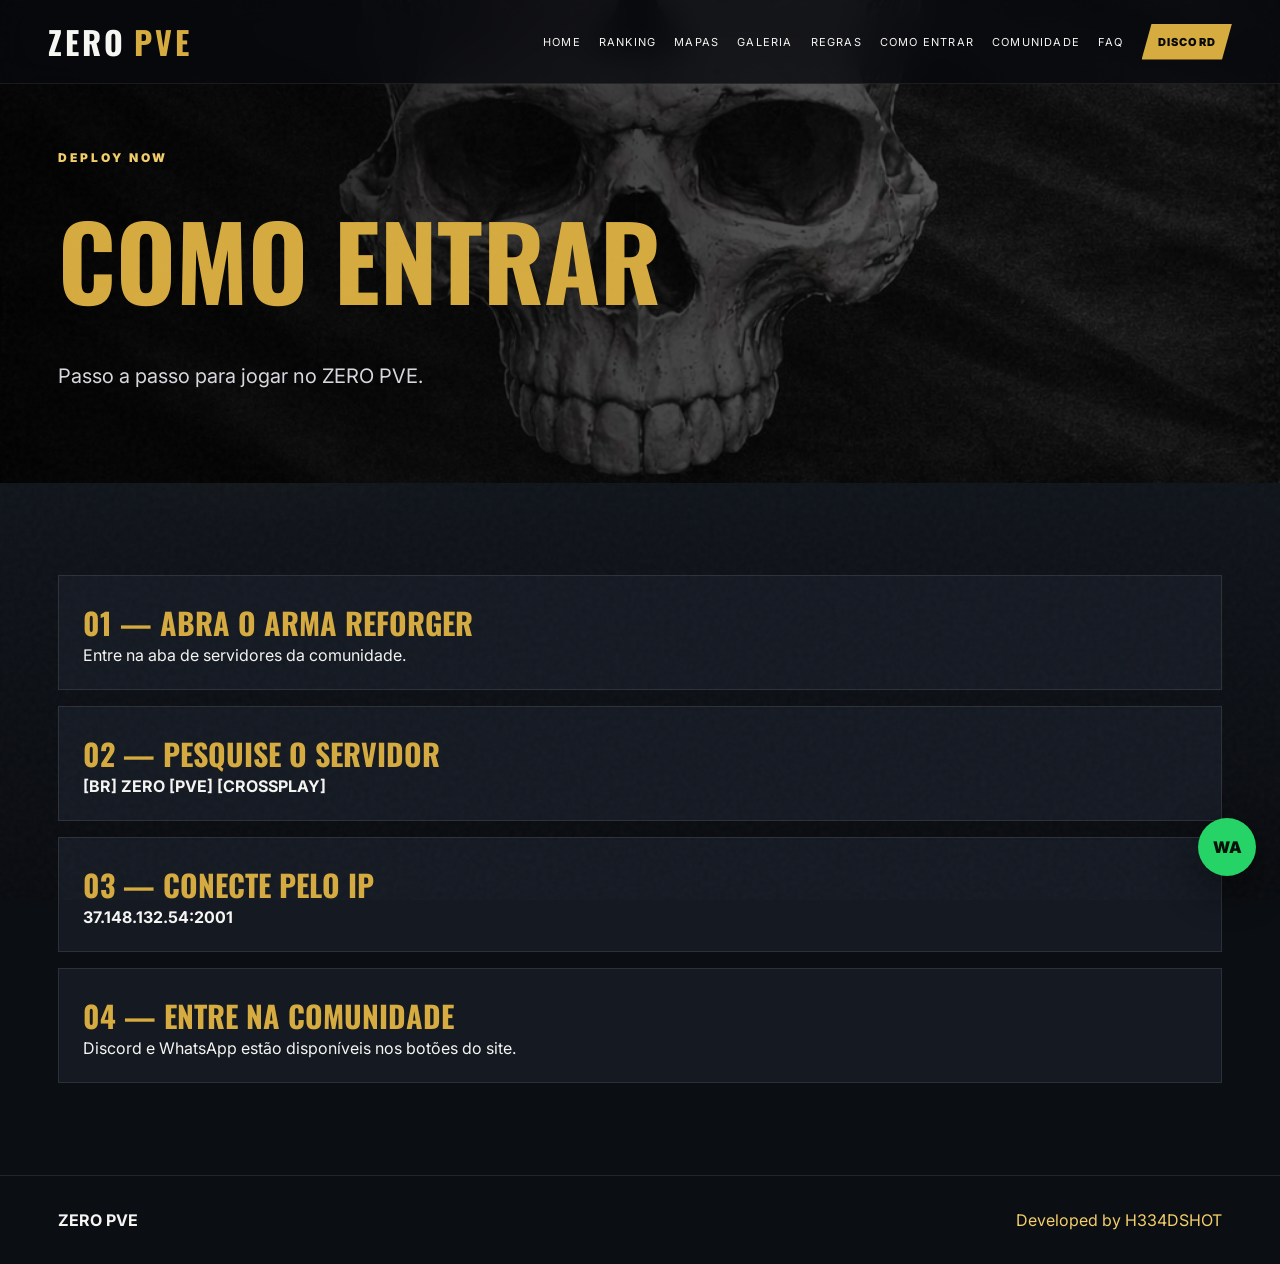
==== como-entrar.html @ d25ec208 "Add ZERO PVE website" ====
<!DOCTYPE html><html lang="pt-BR"><head><meta charset="UTF-8"><meta name="viewport" content="width=device-width, initial-scale=1.0"><title>Como Entrar | ZERO PVE</title><link rel="stylesheet" href="style.css"></head><body><div class="noise"></div><div class="scanline"></div><header class="site-header"><a href="index.html" class="brand"><span>ZERO</span><strong>PVE</strong></a><button class="menu-toggle" id="menuToggle">☰</button><nav class="nav" id="nav"><a href="index.html">Home</a><a href="ranking.html">Ranking</a><a href="mapas.html">Mapas</a><a href="galeria.html">Galeria</a><a href="regras.html">Regras</a><a href="como-entrar.html">Como Entrar</a><a href="comunidade.html">Comunidade</a><a href="faq.html">FAQ</a><a class="nav-cta" href="https://discord.gg/8d5gWANSjg" target="_blank">Discord</a></nav></header><main><section class="page-hero"><p class="eyebrow">DEPLOY NOW</p><h1>Como Entrar</h1><p class="hero-text">Passo a passo para jogar no ZERO PVE.</p></section><section class="section"><div class="steps"><article class="step"><h3>01 — Abra o Arma Reforger</h3><p>Entre na aba de servidores da comunidade.</p></article><article class="step"><h3>02 — Pesquise o servidor</h3><p><strong>[BR] ZERO [PVE] [CROSSPLAY]</strong></p></article><article class="step"><h3>03 — Conecte pelo IP</h3><p><strong>37.148.132.54:2001</strong></p></article><article class="step"><h3>04 — Entre na comunidade</h3><p>Discord e WhatsApp estão disponíveis nos botões do site.</p></article></div></section></main><a class="whatsapp-float" href="https://chat.whatsapp.com/LaVFu4QcdalIb4DAo1I65L?mode=gi_t" target="_blank">WA</a><footer class="footer"><strong>ZERO PVE</strong><span>Developed by H334DSHOT</span></footer><script src="script.js"></script></body></html>
---- style.css ----
@import url('https://fonts.googleapis.com/css2?family=Oswald:wght@400;600;700&family=Inter:wght@400;500;700;900&display=swap');
:root{--bg:#0b0e12;--panel:#141922;--panel2:#1a202a;--gold:#d6ab3f;--gold2:#f3ce6a;--text:#f5f5f2;--muted:#a7adba;--line:rgba(214,171,63,.28)}
*{box-sizing:border-box;margin:0;padding:0}html{scroll-behavior:smooth}body{font-family:Inter,Arial,sans-serif;background:var(--bg);color:var(--text);overflow-x:hidden}body::before{content:"";position:fixed;inset:0;background:radial-gradient(circle at 20% 20%,rgba(214,171,63,.10),transparent 28%),linear-gradient(180deg,#0b0e12,#11161d 45%,#090b0f);z-index:-4}.noise{position:fixed;inset:0;pointer-events:none;opacity:.1;background-image:url("data:image/svg+xml,%3Csvg viewBox='0 0 180 180' xmlns='http://www.w3.org/2000/svg'%3E%3Cfilter id='n'%3E%3CfeTurbulence type='fractalNoise' baseFrequency='.9' numOctaves='3'/%3E%3C/filter%3E%3Crect width='100%25' height='100%25' filter='url(%23n)' opacity='.35'/%3E%3C/svg%3E");z-index:10}.scanline{position:fixed;inset:0;pointer-events:none;background:linear-gradient(rgba(255,255,255,.025) 1px,transparent 1px);background-size:100% 4px;opacity:.18;z-index:11}.site-header{position:fixed;top:0;left:0;right:0;z-index:20;display:flex;align-items:center;justify-content:space-between;padding:18px 48px;border-bottom:1px solid rgba(255,255,255,.08);background:rgba(8,10,14,.78);backdrop-filter:blur(16px)}.brand{text-decoration:none;color:var(--text);font-family:Oswald,sans-serif;font-size:32px;letter-spacing:3px;font-weight:700}.brand strong{color:var(--gold);margin-left:8px}.nav{display:flex;align-items:center;gap:18px}.nav a{color:var(--text);text-decoration:none;text-transform:uppercase;font-size:11px;letter-spacing:1.2px}.nav a:hover{color:var(--gold2)}.nav-cta{background:var(--gold);color:#08090b!important;padding:11px 16px;font-weight:900;clip-path:polygon(10px 0,100% 0,calc(100% - 10px) 100%,0 100%)}.menu-toggle{display:none;background:none;color:white;border:0;font-size:28px}.hero{min-height:100vh;position:relative;display:grid;grid-template-columns:1fr 420px;align-items:center;gap:40px;padding:130px 58px 80px;overflow:hidden}.hero::before{content:"";position:absolute;inset:0;background:linear-gradient(90deg,rgba(0,0,0,.95),rgba(0,0,0,.44),rgba(0,0,0,.88)),url("assets/bandeira-zero.png");background-size:cover;background-position:center;z-index:-3;filter:saturate(.75) contrast(1.18)}.hero-grid{position:absolute;inset:0;background-image:linear-gradient(rgba(214,171,63,.10) 1px,transparent 1px),linear-gradient(90deg,rgba(214,171,63,.10) 1px,transparent 1px);background-size:58px 58px;mask-image:linear-gradient(to bottom,black,transparent 90%);z-index:-2}.hero-content{max-width:850px;border-left:3px solid var(--gold);padding-left:32px}.hero-logo{width:110px;height:110px;object-fit:contain;margin-bottom:12px}.eyebrow,.section-kicker{color:var(--gold2);letter-spacing:3px;text-transform:uppercase;font-size:12px;font-weight:900;margin-bottom:18px}h1,h2,h3{font-family:Oswald,sans-serif;text-transform:uppercase}.hero h1{font-size:clamp(72px,11vw,150px);line-height:.82;letter-spacing:4px}.hero h1 span{color:var(--gold)}.hero h2{font-size:clamp(28px,4vw,54px);margin-top:12px}.hero-text{max-width:660px;color:#d7d9de;font-size:20px;line-height:1.7;margin:24px 0 32px}.btn{display:inline-flex;align-items:center;justify-content:center;min-width:165px;min-height:50px;padding:14px 22px;text-decoration:none;text-transform:uppercase;letter-spacing:1px;font-weight:900;border:1px solid var(--gold);clip-path:polygon(12px 0,100% 0,calc(100% - 12px) 100%,0 100%);transition:.2s}.btn-primary{background:var(--gold);color:#08090b}.btn-secondary{color:var(--text);background:rgba(10,12,15,.55)}.btn:hover{transform:translateY(-2px);filter:brightness(1.08)}.hero-actions{display:flex;gap:14px;flex-wrap:wrap}.hero-status{display:grid;grid-template-columns:repeat(3,minmax(0,1fr));gap:12px;margin-top:34px;max-width:780px}.hero-status div,.server-box div{background:rgba(18,22,29,.76);border:1px solid rgba(255,255,255,.1);padding:18px}.hero-status small,.server-box small{display:block;color:var(--muted);text-transform:uppercase;font-size:11px;letter-spacing:1.4px;margin-bottom:8px}.hero-status strong,.server-box strong{font-size:17px}.dot{display:inline-block;width:9px;height:9px;background:#49ff7a;border-radius:50%;box-shadow:0 0 18px #49ff7a;margin-right:8px}.mission-card{background:linear-gradient(180deg,rgba(22,27,35,.9),rgba(12,15,19,.92));border:1px solid var(--line);padding:28px;box-shadow:0 30px 90px rgba(0,0,0,.55)}.card-header{display:flex;justify-content:space-between;color:var(--gold2);font-size:12px;letter-spacing:2px;text-transform:uppercase;margin-bottom:30px}.mission-card h3{font-size:46px;margin-bottom:16px;color:var(--gold)}.mission-card p{color:var(--muted);line-height:1.6;margin-bottom:22px}.mission-card li{list-style:none;border-top:1px solid rgba(255,255,255,.08);padding:13px 0;color:#dce0e6}.quick-cards{display:grid;grid-template-columns:repeat(4,1fr);gap:18px;padding:0 58px;margin-top:-58px;position:relative;z-index:5}.quick-cards article{min-height:178px;background:linear-gradient(180deg,var(--panel2),#11161d);border:1px solid rgba(255,255,255,.09);padding:26px}.quick-cards span{color:var(--gold);font-weight:900}.quick-cards h3{font-size:28px;margin:12px 0}.quick-cards p{color:var(--muted);line-height:1.55}.section{padding:92px 58px}.split{display:grid;grid-template-columns:1.1fr .9fr;gap:34px;align-items:center}.section h2{font-size:clamp(42px,5vw,70px);margin-bottom:20px}.section-text,.section-head p,.community p{color:var(--muted);line-height:1.75;font-size:17px}.server-box{display:grid;grid-template-columns:repeat(2,1fr);gap:14px;margin-top:30px}.image-panel{background:#111;border:1px solid rgba(255,255,255,.12);padding:14px}.image-panel img{width:100%;display:block;border:1px solid rgba(214,171,63,.25)}.section-head{display:flex;justify-content:space-between;gap:40px;align-items:end;margin-bottom:32px}.section-head p{max-width:520px}.vote-grid,.news-grid,.gallery-grid,.team-grid,.faq-grid{display:grid;grid-template-columns:repeat(auto-fit,minmax(240px,1fr));gap:18px}.vote-card,.news-card,.panel,.faq-item{background:linear-gradient(180deg,var(--panel2),var(--panel));border:1px solid rgba(255,255,255,.1);padding:26px}.vote-card h3,.news-card h3,.panel h3,.faq-item h3{font-size:30px;color:var(--gold);margin-bottom:12px}.vote-card small,.news-card small{color:var(--muted);text-transform:uppercase;letter-spacing:1px}.rank-table-wrap{overflow:auto;background:var(--panel);border:1px solid rgba(255,255,255,.1)}.rank-table{width:100%;border-collapse:collapse;min-width:650px}.rank-table th,.rank-table td{padding:18px;border-bottom:1px solid rgba(255,255,255,.08);text-align:left}.rank-table th{color:var(--gold2);font-size:12px;text-transform:uppercase;letter-spacing:1.4px}.status-active{color:#49ff7a;font-weight:900}.operator-week{background:linear-gradient(rgba(214,171,63,.12),rgba(214,171,63,.02)),var(--panel);border:1px solid var(--line);padding:30px;margin-bottom:24px}.operator-week h3{font-size:56px}.operator-stats{display:grid;grid-template-columns:repeat(3,1fr);gap:10px;margin-top:24px}.operator-stats div{background:rgba(0,0,0,.25);border:1px solid rgba(255,255,255,.08);padding:14px}.operator-stats strong{display:block;font-size:24px;color:var(--gold2)}.operator-stats small{color:var(--muted);font-size:11px;text-transform:uppercase}.map-rotation{columns:3;list-style:none}.map-rotation li{break-inside:avoid;margin:0 0 10px;background:rgba(214,171,63,.08);border:1px solid var(--line);padding:13px;color:#f0e1b6;text-transform:uppercase;font-weight:800}.gallery-card{background:var(--panel);border:1px solid rgba(255,255,255,.1);overflow:hidden}.gallery-card img{width:100%;height:300px;object-fit:cover;display:block}.gallery-card div{padding:18px}.gallery-card h3{color:var(--gold);font-size:26px}.rules-text{white-space:pre-wrap;line-height:1.7;color:#e4e7ec;background:var(--panel);border:1px solid rgba(255,255,255,.1);padding:28px}.steps{counter-reset:step;display:grid;gap:16px}.step{background:var(--panel);border:1px solid rgba(255,255,255,.1);padding:24px}.step h3{color:var(--gold);font-size:30px}.qr-box img{max-width:330px;width:100%;background:white;padding:10px}.whatsapp-float{position:fixed;right:24px;bottom:24px;z-index:30;width:58px;height:58px;border-radius:50%;display:flex;align-items:center;justify-content:center;background:#25d366;color:#07120a;font-weight:900;text-decoration:none;box-shadow:0 15px 40px rgba(0,0,0,.45)}.footer{display:flex;justify-content:space-between;gap:20px;padding:34px 58px;border-top:1px solid rgba(255,255,255,.1);color:var(--muted)}.footer strong{color:var(--text)}.footer span{color:var(--gold2)}.page-hero{padding:150px 58px 58px;background:linear-gradient(90deg,rgba(0,0,0,.92),rgba(0,0,0,.55)),url("assets/bandeira-zero.png");background-size:cover;background-position:center}.page-hero h1{font-size:clamp(58px,8vw,110px);color:var(--gold)}@media(max-width:1000px){.site-header{padding:16px 22px}.menu-toggle{display:block}.nav{display:none;position:absolute;top:68px;left:20px;right:20px;background:#10141b;border:1px solid rgba(255,255,255,.1);padding:20px;flex-direction:column;align-items:flex-start}.nav.open{display:flex}.hero{grid-template-columns:1fr;padding:120px 24px 70px}.mission-card{display:none}.quick-cards{grid-template-columns:repeat(2,1fr);padding-left:24px;padding-right:24px}.split{grid-template-columns:1fr}.section,.page-hero{padding-left:24px;padding-right:24px}.section-head{display:block}.map-rotation{columns:2}}@media(max-width:640px){.hero-status,.server-box,.quick-cards,.operator-stats{grid-template-columns:1fr}.quick-cards{margin-top:0;padding-top:20px}.hero-actions .btn{width:100%}.map-rotation{columns:1}.footer{padding:28px 24px;display:block;line-height:2}.gallery-card img{height:220px}}
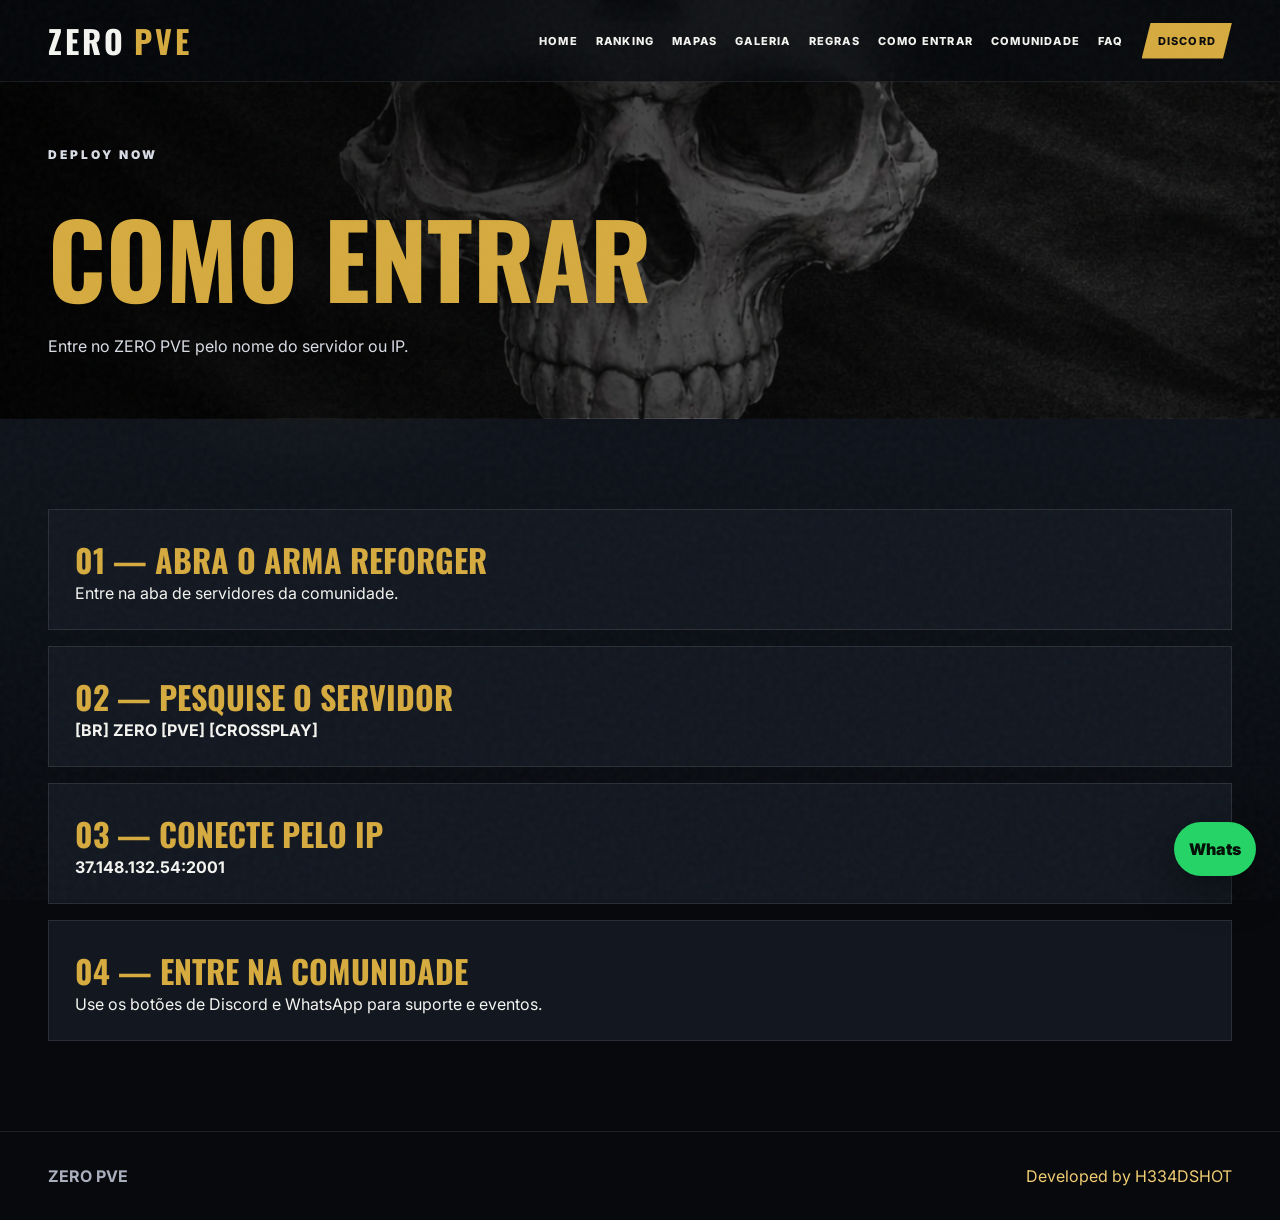
==== commit f27dfa1e: "Add files via upload" ====
--- a/como-entrar.html
+++ b/como-entrar.html
@@ -1 +1 @@
-<!DOCTYPE html><html lang="pt-BR"><head><meta charset="UTF-8"><meta name="viewport" content="width=device-width, initial-scale=1.0"><title>Como Entrar | ZERO PVE</title><link rel="stylesheet" href="style.css"></head><body><div class="noise"></div><div class="scanline"></div><header class="site-header"><a href="index.html" class="brand"><span>ZERO</span><strong>PVE</strong></a><button class="menu-toggle" id="menuToggle">☰</button><nav class="nav" id="nav"><a href="index.html">Home</a><a href="ranking.html">Ranking</a><a href="mapas.html">Mapas</a><a href="galeria.html">Galeria</a><a href="regras.html">Regras</a><a href="como-entrar.html">Como Entrar</a><a href="comunidade.html">Comunidade</a><a href="faq.html">FAQ</a><a class="nav-cta" href="https://discord.gg/8d5gWANSjg" target="_blank">Discord</a></nav></header><main><section class="page-hero"><p class="eyebrow">DEPLOY NOW</p><h1>Como Entrar</h1><p class="hero-text">Passo a passo para jogar no ZERO PVE.</p></section><section class="section"><div class="steps"><article class="step"><h3>01 — Abra o Arma Reforger</h3><p>Entre na aba de servidores da comunidade.</p></article><article class="step"><h3>02 — Pesquise o servidor</h3><p><strong>[BR] ZERO [PVE] [CROSSPLAY]</strong></p></article><article class="step"><h3>03 — Conecte pelo IP</h3><p><strong>37.148.132.54:2001</strong></p></article><article class="step"><h3>04 — Entre na comunidade</h3><p>Discord e WhatsApp estão disponíveis nos botões do site.</p></article></div></section></main><a class="whatsapp-float" href="https://chat.whatsapp.com/LaVFu4QcdalIb4DAo1I65L?mode=gi_t" target="_blank">WA</a><footer class="footer"><strong>ZERO PVE</strong><span>Developed by H334DSHOT</span></footer><script src="script.js"></script></body></html>+<!DOCTYPE html><html lang="pt-BR"><head><meta charset="UTF-8"><meta name="viewport" content="width=device-width, initial-scale=1.0"><title>Como Entrar | ZERO PVE</title><link rel="stylesheet" href="style.css"></head><body><div class="noise"></div><div class="scanline"></div><header class="site-header"><a href="index.html" class="brand"><span>ZERO</span><strong>PVE</strong></a><button class="menu-toggle" id="menuToggle">☰</button><nav class="nav" id="nav"><a href="index.html">Home</a><a href="ranking.html">Ranking</a><a href="mapas.html">Mapas</a><a href="galeria.html">Galeria</a><a href="regras.html">Regras</a><a href="como-entrar.html">Como Entrar</a><a href="comunidade.html">Comunidade</a><a href="faq.html">FAQ</a><a class="nav-cta" href="https://discord.gg/8d5gWANSjg" target="_blank">Discord</a></nav></header><main><section class="page-hero"><p class="eyebrow">Deploy Now</p><h1>Como Entrar</h1><p>Entre no ZERO PVE pelo nome do servidor ou IP.</p></section><section class="section"><div class="steps"><article class="step"><h3>01 — Abra o Arma Reforger</h3><p>Entre na aba de servidores da comunidade.</p></article><article class="step"><h3>02 — Pesquise o servidor</h3><p><strong>[BR] ZERO [PVE] [CROSSPLAY]</strong></p></article><article class="step"><h3>03 — Conecte pelo IP</h3><p><strong>37.148.132.54:2001</strong></p></article><article class="step"><h3>04 — Entre na comunidade</h3><p>Use os botões de Discord e WhatsApp para suporte e eventos.</p></article></div></section></main><a class="whatsapp-float" href="https://chat.whatsapp.com/LaVFu4QcdalIb4DAo1I65L?mode=gi_t" target="_blank">Whats</a><footer class="footer"><strong>ZERO PVE</strong><span>Developed by H334DSHOT</span></footer><script src="script.js"></script></body></html>
--- a/style.css
+++ b/style.css
@@ -1,3 +1 @@
-@import url('https://fonts.googleapis.com/css2?family=Oswald:wght@400;600;700&family=Inter:wght@400;500;700;900&display=swap');
-:root{--bg:#0b0e12;--panel:#141922;--panel2:#1a202a;--gold:#d6ab3f;--gold2:#f3ce6a;--text:#f5f5f2;--muted:#a7adba;--line:rgba(214,171,63,.28)}
-*{box-sizing:border-box;margin:0;padding:0}html{scroll-behavior:smooth}body{font-family:Inter,Arial,sans-serif;background:var(--bg);color:var(--text);overflow-x:hidden}body::before{content:"";position:fixed;inset:0;background:radial-gradient(circle at 20% 20%,rgba(214,171,63,.10),transparent 28%),linear-gradient(180deg,#0b0e12,#11161d 45%,#090b0f);z-index:-4}.noise{position:fixed;inset:0;pointer-events:none;opacity:.1;background-image:url("data:image/svg+xml,%3Csvg viewBox='0 0 180 180' xmlns='http://www.w3.org/2000/svg'%3E%3Cfilter id='n'%3E%3CfeTurbulence type='fractalNoise' baseFrequency='.9' numOctaves='3'/%3E%3C/filter%3E%3Crect width='100%25' height='100%25' filter='url(%23n)' opacity='.35'/%3E%3C/svg%3E");z-index:10}.scanline{position:fixed;inset:0;pointer-events:none;background:linear-gradient(rgba(255,255,255,.025) 1px,transparent 1px);background-size:100% 4px;opacity:.18;z-index:11}.site-header{position:fixed;top:0;left:0;right:0;z-index:20;display:flex;align-items:center;justify-content:space-between;padding:18px 48px;border-bottom:1px solid rgba(255,255,255,.08);background:rgba(8,10,14,.78);backdrop-filter:blur(16px)}.brand{text-decoration:none;color:var(--text);font-family:Oswald,sans-serif;font-size:32px;letter-spacing:3px;font-weight:700}.brand strong{color:var(--gold);margin-left:8px}.nav{display:flex;align-items:center;gap:18px}.nav a{color:var(--text);text-decoration:none;text-transform:uppercase;font-size:11px;letter-spacing:1.2px}.nav a:hover{color:var(--gold2)}.nav-cta{background:var(--gold);color:#08090b!important;padding:11px 16px;font-weight:900;clip-path:polygon(10px 0,100% 0,calc(100% - 10px) 100%,0 100%)}.menu-toggle{display:none;background:none;color:white;border:0;font-size:28px}.hero{min-height:100vh;position:relative;display:grid;grid-template-columns:1fr 420px;align-items:center;gap:40px;padding:130px 58px 80px;overflow:hidden}.hero::before{content:"";position:absolute;inset:0;background:linear-gradient(90deg,rgba(0,0,0,.95),rgba(0,0,0,.44),rgba(0,0,0,.88)),url("assets/bandeira-zero.png");background-size:cover;background-position:center;z-index:-3;filter:saturate(.75) contrast(1.18)}.hero-grid{position:absolute;inset:0;background-image:linear-gradient(rgba(214,171,63,.10) 1px,transparent 1px),linear-gradient(90deg,rgba(214,171,63,.10) 1px,transparent 1px);background-size:58px 58px;mask-image:linear-gradient(to bottom,black,transparent 90%);z-index:-2}.hero-content{max-width:850px;border-left:3px solid var(--gold);padding-left:32px}.hero-logo{width:110px;height:110px;object-fit:contain;margin-bottom:12px}.eyebrow,.section-kicker{color:var(--gold2);letter-spacing:3px;text-transform:uppercase;font-size:12px;font-weight:900;margin-bottom:18px}h1,h2,h3{font-family:Oswald,sans-serif;text-transform:uppercase}.hero h1{font-size:clamp(72px,11vw,150px);line-height:.82;letter-spacing:4px}.hero h1 span{color:var(--gold)}.hero h2{font-size:clamp(28px,4vw,54px);margin-top:12px}.hero-text{max-width:660px;color:#d7d9de;font-size:20px;line-height:1.7;margin:24px 0 32px}.btn{display:inline-flex;align-items:center;justify-content:center;min-width:165px;min-height:50px;padding:14px 22px;text-decoration:none;text-transform:uppercase;letter-spacing:1px;font-weight:900;border:1px solid var(--gold);clip-path:polygon(12px 0,100% 0,calc(100% - 12px) 100%,0 100%);transition:.2s}.btn-primary{background:var(--gold);color:#08090b}.btn-secondary{color:var(--text);background:rgba(10,12,15,.55)}.btn:hover{transform:translateY(-2px);filter:brightness(1.08)}.hero-actions{display:flex;gap:14px;flex-wrap:wrap}.hero-status{display:grid;grid-template-columns:repeat(3,minmax(0,1fr));gap:12px;margin-top:34px;max-width:780px}.hero-status div,.server-box div{background:rgba(18,22,29,.76);border:1px solid rgba(255,255,255,.1);padding:18px}.hero-status small,.server-box small{display:block;color:var(--muted);text-transform:uppercase;font-size:11px;letter-spacing:1.4px;margin-bottom:8px}.hero-status strong,.server-box strong{font-size:17px}.dot{display:inline-block;width:9px;height:9px;background:#49ff7a;border-radius:50%;box-shadow:0 0 18px #49ff7a;margin-right:8px}.mission-card{background:linear-gradient(180deg,rgba(22,27,35,.9),rgba(12,15,19,.92));border:1px solid var(--line);padding:28px;box-shadow:0 30px 90px rgba(0,0,0,.55)}.card-header{display:flex;justify-content:space-between;color:var(--gold2);font-size:12px;letter-spacing:2px;text-transform:uppercase;margin-bottom:30px}.mission-card h3{font-size:46px;margin-bottom:16px;color:var(--gold)}.mission-card p{color:var(--muted);line-height:1.6;margin-bottom:22px}.mission-card li{list-style:none;border-top:1px solid rgba(255,255,255,.08);padding:13px 0;color:#dce0e6}.quick-cards{display:grid;grid-template-columns:repeat(4,1fr);gap:18px;padding:0 58px;margin-top:-58px;position:relative;z-index:5}.quick-cards article{min-height:178px;background:linear-gradient(180deg,var(--panel2),#11161d);border:1px solid rgba(255,255,255,.09);padding:26px}.quick-cards span{color:var(--gold);font-weight:900}.quick-cards h3{font-size:28px;margin:12px 0}.quick-cards p{color:var(--muted);line-height:1.55}.section{padding:92px 58px}.split{display:grid;grid-template-columns:1.1fr .9fr;gap:34px;align-items:center}.section h2{font-size:clamp(42px,5vw,70px);margin-bottom:20px}.section-text,.section-head p,.community p{color:var(--muted);line-height:1.75;font-size:17px}.server-box{display:grid;grid-template-columns:repeat(2,1fr);gap:14px;margin-top:30px}.image-panel{background:#111;border:1px solid rgba(255,255,255,.12);padding:14px}.image-panel img{width:100%;display:block;border:1px solid rgba(214,171,63,.25)}.section-head{display:flex;justify-content:space-between;gap:40px;align-items:end;margin-bottom:32px}.section-head p{max-width:520px}.vote-grid,.news-grid,.gallery-grid,.team-grid,.faq-grid{display:grid;grid-template-columns:repeat(auto-fit,minmax(240px,1fr));gap:18px}.vote-card,.news-card,.panel,.faq-item{background:linear-gradient(180deg,var(--panel2),var(--panel));border:1px solid rgba(255,255,255,.1);padding:26px}.vote-card h3,.news-card h3,.panel h3,.faq-item h3{font-size:30px;color:var(--gold);margin-bottom:12px}.vote-card small,.news-card small{color:var(--muted);text-transform:uppercase;letter-spacing:1px}.rank-table-wrap{overflow:auto;background:var(--panel);border:1px solid rgba(255,255,255,.1)}.rank-table{width:100%;border-collapse:collapse;min-width:650px}.rank-table th,.rank-table td{padding:18px;border-bottom:1px solid rgba(255,255,255,.08);text-align:left}.rank-table th{color:var(--gold2);font-size:12px;text-transform:uppercase;letter-spacing:1.4px}.status-active{color:#49ff7a;font-weight:900}.operator-week{background:linear-gradient(rgba(214,171,63,.12),rgba(214,171,63,.02)),var(--panel);border:1px solid var(--line);padding:30px;margin-bottom:24px}.operator-week h3{font-size:56px}.operator-stats{display:grid;grid-template-columns:repeat(3,1fr);gap:10px;margin-top:24px}.operator-stats div{background:rgba(0,0,0,.25);border:1px solid rgba(255,255,255,.08);padding:14px}.operator-stats strong{display:block;font-size:24px;color:var(--gold2)}.operator-stats small{color:var(--muted);font-size:11px;text-transform:uppercase}.map-rotation{columns:3;list-style:none}.map-rotation li{break-inside:avoid;margin:0 0 10px;background:rgba(214,171,63,.08);border:1px solid var(--line);padding:13px;color:#f0e1b6;text-transform:uppercase;font-weight:800}.gallery-card{background:var(--panel);border:1px solid rgba(255,255,255,.1);overflow:hidden}.gallery-card img{width:100%;height:300px;object-fit:cover;display:block}.gallery-card div{padding:18px}.gallery-card h3{color:var(--gold);font-size:26px}.rules-text{white-space:pre-wrap;line-height:1.7;color:#e4e7ec;background:var(--panel);border:1px solid rgba(255,255,255,.1);padding:28px}.steps{counter-reset:step;display:grid;gap:16px}.step{background:var(--panel);border:1px solid rgba(255,255,255,.1);padding:24px}.step h3{color:var(--gold);font-size:30px}.qr-box img{max-width:330px;width:100%;background:white;padding:10px}.whatsapp-float{position:fixed;right:24px;bottom:24px;z-index:30;width:58px;height:58px;border-radius:50%;display:flex;align-items:center;justify-content:center;background:#25d366;color:#07120a;font-weight:900;text-decoration:none;box-shadow:0 15px 40px rgba(0,0,0,.45)}.footer{display:flex;justify-content:space-between;gap:20px;padding:34px 58px;border-top:1px solid rgba(255,255,255,.1);color:var(--muted)}.footer strong{color:var(--text)}.footer span{color:var(--gold2)}.page-hero{padding:150px 58px 58px;background:linear-gradient(90deg,rgba(0,0,0,.92),rgba(0,0,0,.55)),url("assets/bandeira-zero.png");background-size:cover;background-position:center}.page-hero h1{font-size:clamp(58px,8vw,110px);color:var(--gold)}@media(max-width:1000px){.site-header{padding:16px 22px}.menu-toggle{display:block}.nav{display:none;position:absolute;top:68px;left:20px;right:20px;background:#10141b;border:1px solid rgba(255,255,255,.1);padding:20px;flex-direction:column;align-items:flex-start}.nav.open{display:flex}.hero{grid-template-columns:1fr;padding:120px 24px 70px}.mission-card{display:none}.quick-cards{grid-template-columns:repeat(2,1fr);padding-left:24px;padding-right:24px}.split{grid-template-columns:1fr}.section,.page-hero{padding-left:24px;padding-right:24px}.section-head{display:block}.map-rotation{columns:2}}@media(max-width:640px){.hero-status,.server-box,.quick-cards,.operator-stats{grid-template-columns:1fr}.quick-cards{margin-top:0;padding-top:20px}.hero-actions .btn{width:100%}.map-rotation{columns:1}.footer{padding:28px 24px;display:block;line-height:2}.gallery-card img{height:220px}}
+@import url('https://fonts.googleapis.com/css2?family=Oswald:wght@400;600;700&family=Inter:wght@400;500;700;900&display=swap');:root{--bg:#07090d;--panel:#121720;--panel2:#1a202b;--gold:#d6ab3f;--gold2:#f1cd72;--text:#f4f4f0;--muted:#a9afbc;--line:rgba(214,171,63,.32);--green:#25d366}*{box-sizing:border-box;margin:0;padding:0}html{scroll-behavior:smooth}body{font-family:Inter,Arial,sans-serif;background:var(--bg);color:var(--text);overflow-x:hidden}body:before{content:"";position:fixed;inset:0;z-index:-5;background:radial-gradient(circle at 25% 20%,rgba(214,171,63,.13),transparent 25%),linear-gradient(180deg,#07090d,#0e131b 50%,#07090d)}.noise{position:fixed;inset:0;pointer-events:none;opacity:.08;z-index:50;background-image:url("data:image/svg+xml,%3Csvg viewBox='0 0 180 180' xmlns='http://www.w3.org/2000/svg'%3E%3Cfilter id='n'%3E%3CfeTurbulence type='fractalNoise' baseFrequency='.8' numOctaves='3'/%3E%3C/filter%3E%3Crect width='100%25' height='100%25' filter='url(%23n)' opacity='.45'/%3E%3C/svg%3E")}.scanline{position:fixed;inset:0;pointer-events:none;z-index:51;opacity:.14;background:linear-gradient(rgba(255,255,255,.025) 1px,transparent 1px);background-size:100% 4px}.site-header{position:fixed;top:0;left:0;right:0;z-index:40;display:flex;justify-content:space-between;align-items:center;padding:17px 48px;background:rgba(6,8,12,.78);backdrop-filter:blur(18px);border-bottom:1px solid rgba(255,255,255,.08)}.brand{font-family:Oswald,sans-serif;text-decoration:none;color:var(--text);font-weight:700;font-size:32px;letter-spacing:3px}.brand strong{color:var(--gold);margin-left:8px}.nav{display:flex;gap:18px;align-items:center}.nav a{color:var(--text);text-decoration:none;text-transform:uppercase;font-size:11px;letter-spacing:1.2px;font-weight:800}.nav a:hover{color:var(--gold2)}.nav-cta{background:var(--gold);color:#08090b!important;padding:11px 16px;clip-path:polygon(9px 0,100% 0,calc(100% - 9px) 100%,0 100%)}.menu-toggle{display:none;background:transparent;color:white;border:0;font-size:30px}.hero{min-height:100vh;position:relative;display:grid;grid-template-columns:1fr 310px 360px;gap:22px;align-items:center;padding:118px 48px 70px;overflow:hidden}.hero:before{content:"";position:absolute;inset:0;z-index:-4;background:linear-gradient(90deg,rgba(0,0,0,.96),rgba(0,0,0,.55),rgba(0,0,0,.9)),url("assets/bandeira-zero.png");background-size:cover;background-position:center;filter:saturate(.76) contrast(1.18)}.hero-grid{position:absolute;inset:0;z-index:-3;background-image:linear-gradient(rgba(214,171,63,.10) 1px,transparent 1px),linear-gradient(90deg,rgba(214,171,63,.10) 1px,transparent 1px);background-size:58px 58px;mask-image:linear-gradient(to bottom,black,transparent 88%)}.hero-content{border-left:3px solid var(--gold);padding-left:30px;max-width:780px}.hero-logo{width:116px;height:116px;object-fit:contain;margin-bottom:8px}.eyebrow,.section-kicker{color:var(--gold2);letter-spacing:3px;text-transform:uppercase;font-size:12px;font-weight:900;margin-bottom:16px}h1,h2,h3{font-family:Oswald,sans-serif;text-transform:uppercase}.hero h1{font-size:clamp(70px,10vw,145px);line-height:.82;letter-spacing:4px}.hero h1 span{color:var(--gold)}.hero h2{font-size:clamp(28px,3.5vw,52px);margin-top:10px}.hero-text{max-width:650px;color:#d9dde5;font-size:19px;line-height:1.72;margin:22px 0 30px}.hero-actions{display:flex;gap:13px;flex-wrap:wrap}.btn{display:inline-flex;align-items:center;justify-content:center;min-height:48px;min-width:150px;padding:13px 20px;border:1px solid var(--gold);text-decoration:none;color:var(--text);text-transform:uppercase;letter-spacing:1px;font-weight:900;clip-path:polygon(11px 0,100% 0,calc(100% - 11px) 100%,0 100%);transition:.2s;background:rgba(10,13,18,.5)}.btn-primary{background:var(--gold);color:#08090b}.btn:hover{transform:translateY(-2px);filter:brightness(1.08)}.hero-status{display:grid;grid-template-columns:repeat(3,1fr);gap:10px;margin-top:30px}.hero-status div{background:rgba(16,21,29,.78);border:1px solid rgba(255,255,255,.1);padding:16px}.hero-status small,.copy-card small{display:block;color:var(--muted);text-transform:uppercase;font-size:10px;letter-spacing:1.2px;margin-bottom:7px}.hero-status strong{font-size:16px}.dot{display:inline-block;width:9px;height:9px;background:#49ff7a;border-radius:50%;box-shadow:0 0 18px #49ff7a;margin-right:7px}.side-stack{display:grid;gap:14px}.staff-card,.mission-card,.top-card,.soon-card,.creator-card,.panel{background:linear-gradient(180deg,rgba(25,31,42,.9),rgba(12,16,22,.94));border:1px solid rgba(255,255,255,.1);box-shadow:0 25px 70px rgba(0,0,0,.42)}.staff-card{padding:22px}.staff-card h3{color:var(--gold);font-size:28px;margin-bottom:12px}.staff-card li{list-style:none;padding:7px 0;border-top:1px solid rgba(255,255,255,.07);color:#e4e7ec;font-weight:700;font-size:14px}.mission-card{border-color:var(--line);padding:26px}.card-header{display:flex;justify-content:space-between;color:var(--gold2);letter-spacing:2px;text-transform:uppercase;font-size:11px;margin-bottom:24px}.mission-card h3{font-size:48px;color:var(--gold);margin-bottom:14px}.mission-card p{color:var(--muted);line-height:1.65;margin-bottom:18px}.mission-list li{list-style:none;border-top:1px solid rgba(255,255,255,.08);padding:11px 0;color:#dde1e8}.copy-grid{display:grid;grid-template-columns:1fr 1fr;gap:10px;margin-top:16px}.copy-card{background:rgba(0,0,0,.24);border:1px solid rgba(255,255,255,.08);padding:13px}.copy-row{display:flex;align-items:center;justify-content:space-between;gap:8px}.copy-row strong{font-size:16px}.copy-btn{border:1px solid var(--gold);background:rgba(214,171,63,.12);color:var(--gold2);font-weight:900;text-transform:uppercase;font-size:10px;padding:7px 9px;cursor:pointer}.copy-btn:hover{background:var(--gold);color:#08090b}.section{padding:90px 48px}.section-head{display:flex;justify-content:space-between;align-items:end;gap:30px;margin-bottom:30px}.section h2{font-size:clamp(42px,5vw,72px)}.section-sub{color:var(--muted);line-height:1.7;max-width:580px}.top-grid{display:grid;grid-template-columns:repeat(2,1fr);gap:20px}.top-card{padding:32px;position:relative;overflow:hidden}.top-card:after{content:"";position:absolute;right:-70px;top:-70px;width:190px;height:190px;border:1px solid var(--line);border-radius:50%;opacity:.45}.top-card small{color:var(--gold2);text-transform:uppercase;letter-spacing:2px;font-weight:900}.top-card h3{font-size:58px;margin:18px 0 10px}.top-stats{display:grid;grid-template-columns:repeat(2,1fr);gap:12px;margin-top:22px}.top-stats div{background:rgba(0,0,0,.25);border:1px solid rgba(255,255,255,.08);padding:15px}.top-stats strong{display:block;color:var(--gold2);font-size:28px}.creators-grid{display:grid;grid-template-columns:repeat(4,1fr);gap:18px}.creator-card{padding:26px;min-height:210px;display:flex;flex-direction:column;justify-content:space-between}.creator-card .icon{font-size:30px;color:var(--gold)}.creator-card h3{font-size:30px;color:var(--gold);margin:16px 0 8px}.creator-card p{color:var(--muted);line-height:1.5}.youtube-btn{margin-top:20px;display:inline-flex;align-items:center;justify-content:center;background:#d71920;color:white;text-decoration:none;font-weight:900;text-transform:uppercase;padding:12px 16px;letter-spacing:1px}.soon-card{min-height:250px;display:flex;align-items:center;justify-content:center;text-align:center;border-color:var(--line)}.soon-card h3{font-size:54px;color:var(--gold);letter-spacing:3px}.soon-card p{color:var(--muted);margin-top:8px}.rank-table-wrap{overflow:auto;background:var(--panel);border:1px solid rgba(255,255,255,.1)}.rank-table{width:100%;border-collapse:collapse;min-width:650px}.rank-table th,.rank-table td{padding:18px;border-bottom:1px solid rgba(255,255,255,.08);text-align:left}.rank-table th{color:var(--gold2);font-size:12px;text-transform:uppercase;letter-spacing:1.4px}.status-active{color:#49ff7a;font-weight:900}.page-hero{padding:145px 48px 58px;background:linear-gradient(90deg,rgba(0,0,0,.94),rgba(0,0,0,.52)),url("assets/bandeira-zero.png");background-size:cover;background-position:center}.page-hero h1{font-size:clamp(58px,8vw,110px);color:var(--gold)}.page-hero p{max-width:680px;color:#d9dde5;line-height:1.7}.map-list{columns:3;list-style:none}.map-list li{break-inside:avoid;margin-bottom:10px;background:rgba(214,171,63,.08);border:1px solid var(--line);padding:14px;font-weight:900;text-transform:uppercase;color:#f0e1b6}.gallery-grid,.faq-grid,.team-grid{display:grid;grid-template-columns:repeat(auto-fit,minmax(245px,1fr));gap:18px}.gallery-card{background:var(--panel);border:1px solid rgba(255,255,255,.1);overflow:hidden}.gallery-card img{width:100%;height:300px;object-fit:cover;display:block}.gallery-card div{padding:18px}.gallery-card h3,.faq-item h3,.panel h3{color:var(--gold);font-size:30px;margin-bottom:12px}.rules-text{white-space:pre-wrap;line-height:1.75;color:#e5e8ee;background:var(--panel);border:1px solid rgba(255,255,255,.1);padding:30px}.step,.faq-item{background:var(--panel);border:1px solid rgba(255,255,255,.1);padding:26px}.steps{display:grid;gap:16px}.step h3{color:var(--gold);font-size:32px}.panel{padding:26px}.panel li{margin-left:18px;padding:6px 0}.qr-box img{max-width:320px;width:100%;background:white;padding:10px}.whatsapp-float{position:fixed;right:24px;bottom:24px;z-index:60;min-width:74px;height:54px;border-radius:999px;display:flex;align-items:center;justify-content:center;background:var(--green);color:#051008;font-weight:900;text-decoration:none;box-shadow:0 15px 40px rgba(0,0,0,.45);padding:0 15px}.footer{display:flex;justify-content:space-between;gap:20px;padding:34px 48px;border-top:1px solid rgba(255,255,255,.1);color:var(--muted)}.footer span{color:var(--gold2)}@media(max-width:1220px){.hero{grid-template-columns:1fr 360px}.side-stack{grid-column:1/-1;grid-template-columns:repeat(2,1fr)}}@media(max-width:950px){.site-header{padding:16px 22px}.menu-toggle{display:block}.nav{display:none;position:absolute;top:68px;left:20px;right:20px;background:#10141b;border:1px solid rgba(255,255,255,.1);padding:20px;flex-direction:column;align-items:flex-start}.nav.open{display:flex}.hero{grid-template-columns:1fr;padding:112px 24px 60px}.side-stack{grid-template-columns:1fr}.section,.page-hero{padding-left:24px;padding-right:24px}.top-grid,.creators-grid{grid-template-columns:1fr}.hero-status,.copy-grid{grid-template-columns:1fr}.section-head{display:block}.map-list{columns:2}}@media(max-width:620px){.hero-content{padding-left:18px}.hero-actions .btn{width:100%}.map-list{columns:1}.footer{display:block;line-height:2;padding:28px 24px}}
